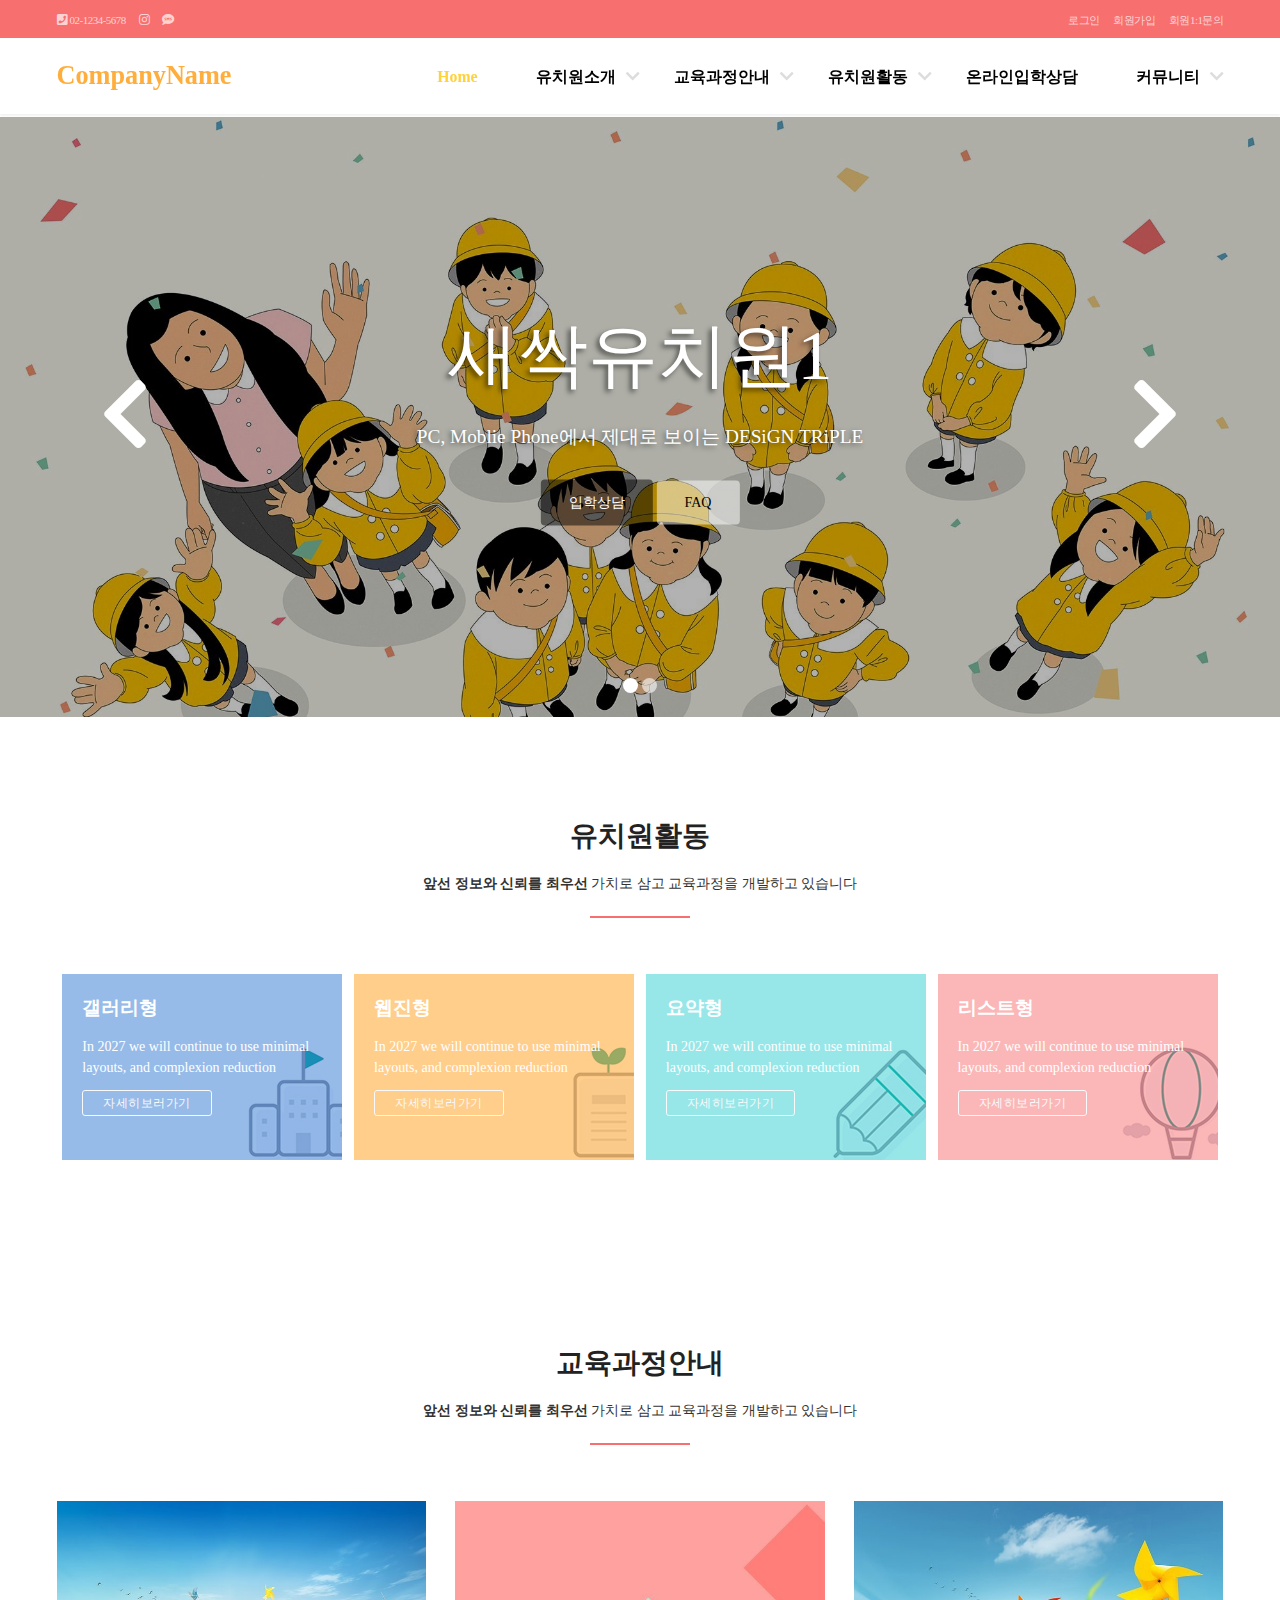
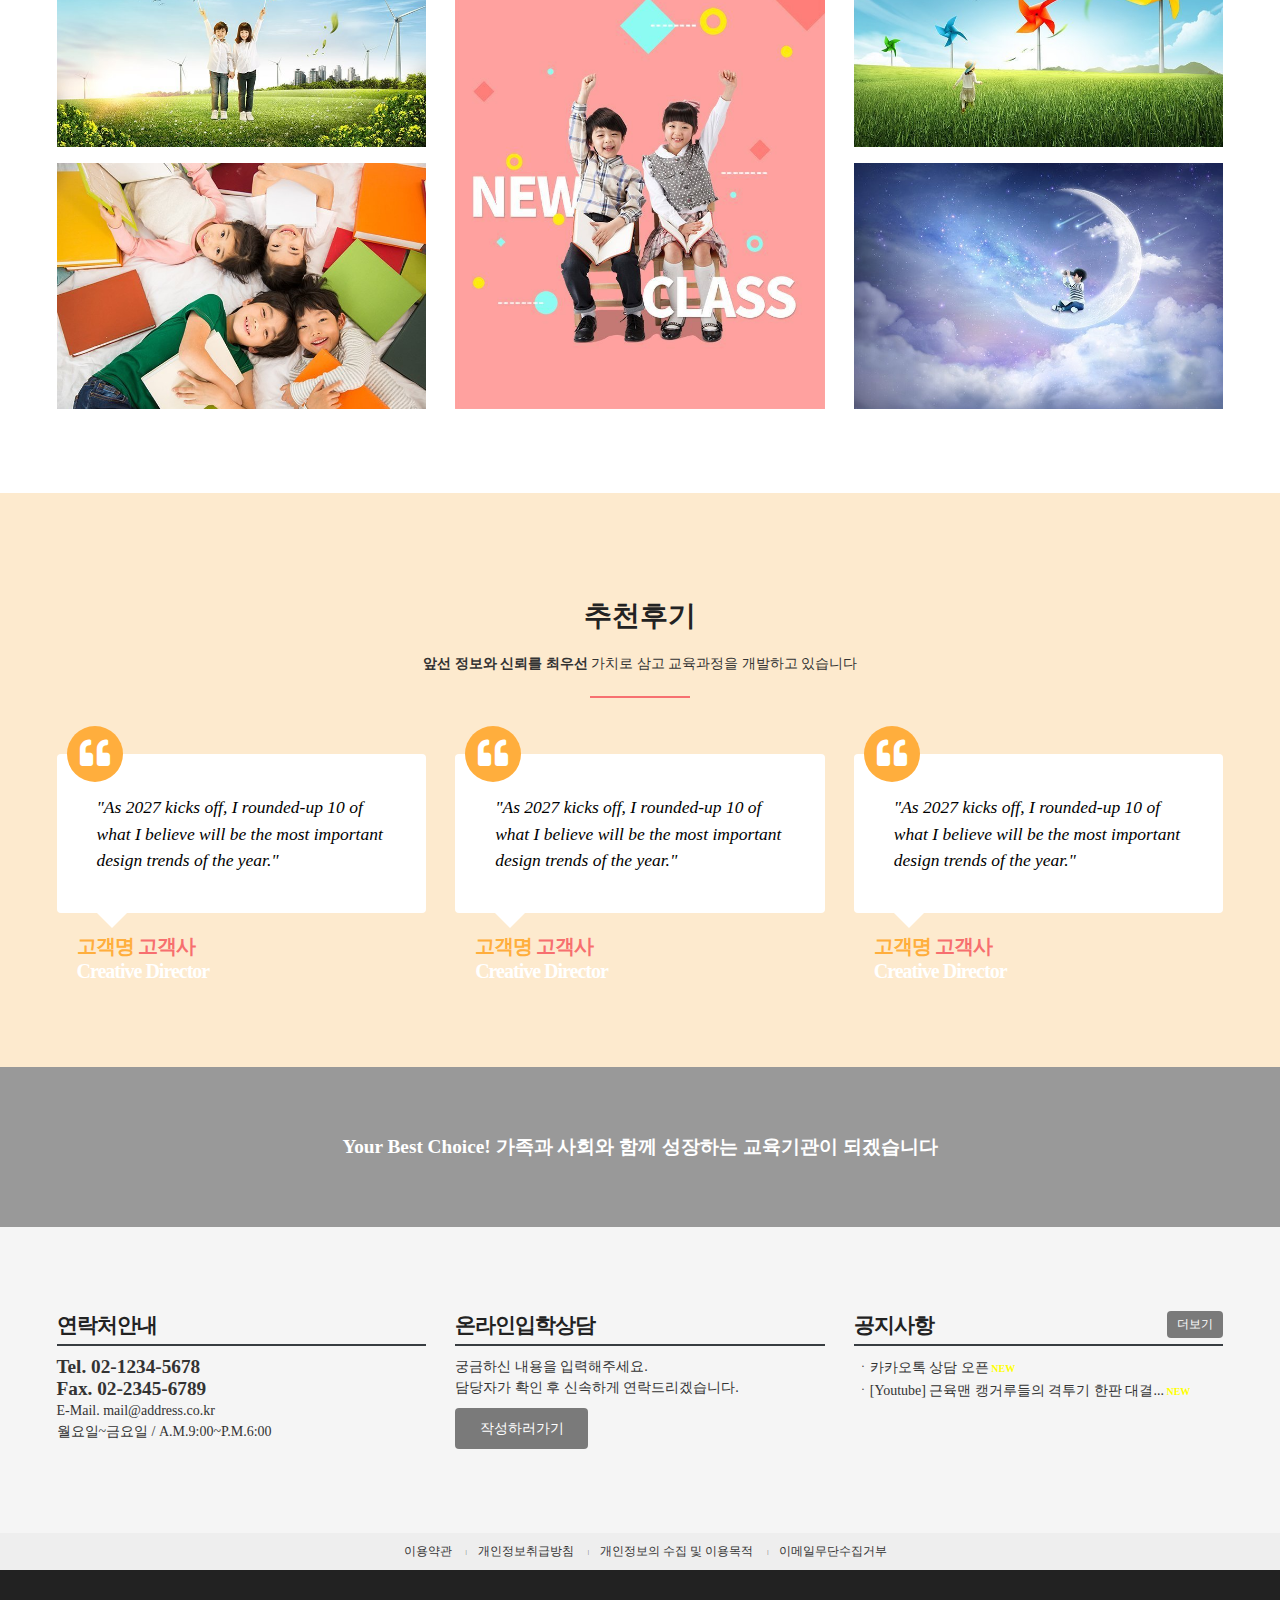
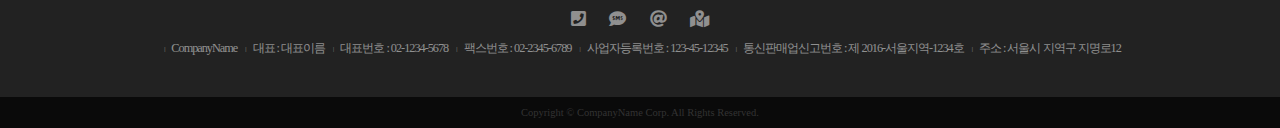
==== index.html @ 5c24beb4 "Initial commit" ====
<!DOCTYPE html>
<html lang="ko">
<head>
    <meta charset="UTF-8">
    <meta name="viewport" content="width=device-width, initial-scale=1.0">
    <title>새싹유치원</title>
    <link rel="stylesheet" href="css/index.css">
    <link rel="stylesheet" href="https://use.fontawesome.com/releases/v5.7.0/css/all.css">
</head>
<body>
    
    <div id="header">
        <div class="topmenu">
            <div class="row">
                <div class="sns">
                    <a href="#"><i class="fas fa-phone-square"></i> <span>02-1234-5678</span></a>
                    <a href="#"><i class="fab fa-instagram"></i>
                        <span class="blind">인스타그램</span>
                    </a>
                    <a href="#"><i class="fas fa-sms"></i>
                        <span class="blind">문자전송</span>
                    </a>
                </div>
                <div class="login">
                    <a href="#">로그인</a>
                    <a href="#">회원가입</a>
                    <a href="#">회원1:1문의</a>
                </div>
            </div>
        </div>
        <div class="logoNav row">
            <h1>
                <a href="#">CompanyName</a>
            </h1>
            <div class="nav">
                <ul class="depth1 cf">
                    <li><a href="#">Home</a></li>
                    <li><a href="#">유치원소개</a>
                        <ul class="depth2">
                            <li><a href="#">원장인사말1</a></li>
                            <li><a href="#">원장인사말2</a></li>
                            <li><a href="#">연혁</a></li>
                            <li><a href="#">비전</a></li>
                            <li><a href="#">경영이념</a></li>
                            <li><a href="#">위치안내1</a></li>
                            <li><a href="#">위치안내2</a></li>
                        </ul>
                    </li>
                    <li><a href="#">교육과정안내</a>
                        <ul class="depth2">
                            <li><a href="#">주요과정1</a></li>
                            <li><a href="#">주요과정2</a></li>
                            <li><a href="#">주요과정3</a></li>
                            <li><a href="#">주요과정4</a></li>
                            <li><a href="#">주요거래처</a></li>
                        </ul>
                    </li>
                    <li><a href="#">유치원활동</a>
                        <ul class="depth2">
                            <li><a href="#">갤러리형</a></li>
                            <li><a href="#">웹진형</a></li>
                            <li><a href="#">요약형</a></li>
                            <li><a href="#">리스트형</a></li>
                        </ul>
                    </li>
                    <li><a href="#">온라인입학상담</a></li>
                    <li><a href="#">커뮤니티</a>
                        <ul class="depth2">
                            <li><a href="#">공지사항</a></li>
                            <li><a href="#">자료실</a></li>
                            <li><a href="#">FAQ</a></li>
                            <li><a href="#">자유게시판</a></li>
                        </ul>
                    </li>
                </ul>
            </div>
        </div>
    </div>

    <div id="section">

        <div class="slideOuter">
            <div class="slideInner">
                <div>
                    <div class="text">
                        <p>새싹유치원1</p>
                        <p>PC, Moblie Phone에서 제대로 보이는 DESiGN TRiPLE</p>
                        <p>
                            <a href="#">입학상담</a>
                            <a href="#">FAQ</a>
                        </p>
                    </div>
                </div>
                <div>
                    <div class="text">
                        <p>새싹유치원2</p>
                        <p>PC, Moblie Phone에서 제대로 보이는 DESiGN TRiPLE</p>
                        <p>
                            <a href="#">입학상담</a>
                            <a href="#">FAQ</a>
                        </p>
                    </div>
                </div>
            </div>
            <div class="arr prev"><i class="fas fa-chevron-left"></i></div>
            <div class="arr next"><i class="fas fa-chevron-right"></i></div>
            <div class="dotBox">
                <a href="#" class="active"><span class="blind">1</span></a>
                <a href="#"><span class="blind">2</span></a>
            </div>
        </div>
        <div class="act row">
            <div class="title">
                <h2>유치원활동</h2>
                <p><strong>앞선 정보와 신뢰를 최우선</strong> 가치로 삼고 교육과정을 개발하고 있습니다</p>
            </div>
            <ul class="cf">
                <li>
                    <div>
                        <h3>갤러리형</h3>
                        <p>In 2027 we will continue to use minimal layouts, and complexion reduction</p>
                        <a href="#">자세히보러가기</a>
                    </div>
                </li>
                <li>
                    <div>
                        <h3>웹진형</h3>
                        <p>In 2027 we will continue to use minimal layouts, and complexion reduction</p>
                        <a href="#">자세히보러가기</a>
                    </div>
                </li>
                <li>
                    <div>
                        <h3>요약형</h3>
                        <p>In 2027 we will continue to use minimal layouts, and complexion reduction</p>
                        <a href="#">자세히보러가기</a>
                    </div>
                </li>
                <li>
                    <div>
                        <h3>리스트형</h3>
                        <p>In 2027 we will continue to use minimal layouts, and complexion reduction</p>
                        <a href="#">자세히보러가기</a>
                    </div>
                </li>
            </ul>
        </div>
        <div class="curriInfo row">
            <div class="title">
                <h2>교육과정안내</h2>
                <p><strong>앞선 정보와 신뢰를 최우선</strong> 가치로 삼고 교육과정을 개발하고 있습니다</p>
            </div>
            <div class="curriBox cf">
                <div class="column">
                    <div>
                        <img src="images/main-product1.min.jpg" alt="">
                        <div class="overlay">
                            <div class="copy">
                                <h3>The Everything Store</h3>
                                <p>Jeff Bezos and the Age of Amazon</p>
                            </div>
                        </div>    
                    </div>
                    <div>
                        <img src="images/main-product2.min.jpg" alt="">
                        <div class="overlay">
                            <div class="copy">
                                <h3>The Self-Taught Programmer</h3>
                                <p>The Definitive Guide to Programming Professionally</p>
                              </div>
                        </div>
                    </div>
                </div>
                <div class="column">
                    <div>
                        <img src="images/main-product3.min.jpg" alt="">
                        <div class="overlay">
                            <div class="copy">
                                <h3>Expert Secrets</h3>
                                <p>The Underground Playbook for Finding Your Message, Building a Tribe, and Changing the World</p>
                            </div>
                        </div>
                    </div>
                </div>
                <div class="column">
                    <div>
                        <img src="images/main-product4.min.jpg" alt="">
                        <div class="overlay">
                            <div class="copy">
                                <h3>Python for Kids</h3>
                                <p>A Playful Introduction To Programming</p>
                            </div>
                        </div>
                    </div>
                    <div>
                        <img src="images/main-product5.min.jpg" alt="">
                        <div class="overlay">
                            <div class="copy">
                                <h3>Add a Device</h3>
                                <p>How to Add a Device to Your Amazon Account: Simple 1 Minute Steps with Screenshots (Register Kindle, Kindle Account, Add Device, Register Device)</p>
                            </div>
                        </div>
                    </div>
                </div>
            </div>    
        </div>
        <div class="review">
            <div class="row">
                <div class="title">
                    <h2>추천후기</h2>
                    <p><strong>앞선 정보와 신뢰를 최우선</strong> 가치로 삼고 교육과정을 개발하고 있습니다</p>
                </div>
                <ul class="cf">
                    <li>
                        <div>
                            <div class="quote"><i class="fas fa-quote-left"></i></div>
                            <blockquote class="blockQuote">
                                &quot;As 2027 kicks off, I rounded-up 10 of what I believe will be the most important design trends of the year.&quot;
                            </blockquote>
                            <div class="client">
                                <p>고객명 <a href="#">고객사</a></p>
                                <p>Creative Director</p>
                            </div>
                        </div>
                    </li>
                    <li>
                        <div>
                            <div class="quote"><i class="fas fa-quote-left"></i></div>
                            <blockquote class="blockQuote">
                                &quot;As 2027 kicks off, I rounded-up 10 of what I believe will be the most important design trends of the year.&quot;
                            </blockquote>
                            <div class="client">
                                <p>고객명 <a href="#">고객사</a></p>
                                <p>Creative Director</p>
                            </div>
                        </div>
                    </li>
                    <li>
                        <div>
                            <div class="quote"><i class="fas fa-quote-left"></i></div>
                            <blockquote class="blockQuote">
                                &quot;As 2027 kicks off, I rounded-up 10 of what I believe will be the most important design trends of the year.&quot;
                            </blockquote>
                            <div class="client">
                                <p>고객명 <a href="#">고객사</a></p>
                                <p>Creative Director</p>
                            </div>
                        </div>
                    </li>
                </ul>
            </div>
        </div>
        <div class="bestChoice">
            <div class="overlay">
                <div class="row">
                    Your Best Choice! 가족과 사회와 함께 성장하는 교육기관이 되겠습니다
                </div>
            </div>
        </div>
        <div class="csNnotice">
            <div class="row cf">
                <div>
                    <h2>연락처안내</h2>
                    <div class="cscenter">
                        <p>Tel. <a href="tel:02-1234-5678">02-1234-5678</a></p>
                        <p>Fax. 02-2345-6789</p>
                        <p>E-Mail. <a href="mailto:mail@address.co.kr">mail@address.co.kr</a></p>
                        <p>월요일~금요일 / A.M.9:00~P.M.6:00</p>
                    </div>
                </div>
                <div>
                    <h2>온라인입학상담</h2>
                    <div class="consult">
                        궁금하신 내용을 입력해주세요.<br>
                        담당자가 확인 후 신속하게 연락드리겠습니다.
                        <a href="#">작성하러가기</a>
                    </div>
                </div>
                <div>
                    <h2>공지사항</h2>
                    <ul class="notice">
                        <li><a href="#">카카오톡 상담 오픈</a></li>
                        <li><a href="#">[Youtube] 근육맨 캥거루들의 격투기 한판 대결...</a></li>
                    </ul>
                    <a href="#" class="more">더보기</a>
                </div>
            </div>
        </div>
        
    </div>

    <div id="footer">
        <div class="footerMenu">
            <div class="row">
                <a href="#">이용약관</a>
                <a href="#">개인정보취급방침</a>
                <a href="#">개인정보의 수집 및 이용목적</a>
                <a href="#">이메일무단수집거부</a>
            </div>
        </div>  
        <div class="comInfo">
            <div class="row">
                <div class="sns">
                    <a href="tel:02-123-1234">
                        <i class="fas fa-phone-square"></i>
                        <span class="blind">콜센터</span>
                    </a>
                    <a href="#">
                        <i class="fas fa-sms"></i>
                        <span class="blind">문자전송</span>
                    </a>
                    <a href="#">
                        <i class="fas fa-at"></i>
                        <span class="blind">이메일</span>
                    </a>
                    <a href="https://goo.gl/maps/Z6xAxNSN1SmDutcM6" target="_blank">
                        <i class="fas fa-map-marked-alt"></i>
                        <span class="blind">찾아오시는길</span>
                    </a>
                </div>
                <div class="info">
                    <span>CompanyName</span>
                    <span>대표 : 대표이름</span>
                    <span>대표번호 : 02-1234-5678</span>
                    <span>팩스번호 : 02-2345-6789</span>
                    <span>사업자등록번호 : 123-45-12345</span>
                    <span>통신판매업신고번호 : 제 2016-서울지역-1234호</span>
                    <span>주소 : 서울시 지역구 지명로12</span>
                </div>
            </div>
        </div>
        <div class="copyright">
            <div class="row">
                Copyright &copy; CompanyName Corp. All Rights Reserved.
            </div>
        </div>
    </div>


</body>
</html>
---- css/index.css ----
@charset "utf-8";
@import "reset.css";

.row { max-width:1167px; margin:0 auto; }

#header {position: fixed; width: 100%; top: 0; left: 0; z-index: 99999; background: #fff; box-shadow: 0 2px 2px rgba(0, 0, 0, 0.05);}
.topmenu .row { position:relative }    
.topmenu { background:#f76f6f;
    color:rgba(255,255,255,0.7);
    padding:10px 0; letter-spacing:-0.5px; }
.topmenu a { transition:all 0.5s;}     
.topmenu a:hover {color:rgb(255, 255, 255, 1) }    
.topmenu .sns a { padding-right:10px; font-size:12.2px;  }
.topmenu .sns a:first-child span { font-size:11px }
.topmenu .login { position:absolute; top:0; right:0 }
.topmenu .login a { padding-left:10px; font-size:11px }
.logoNav { position:relative; height:76px;}
.logoNav h1 { color:#ffae3d; 
    font-size:26.25px; line-height:76px;
    font-weight:bold;  }



.logoNav .nav { position:absolute; top:0; right:0;}
.logoNav .nav .depth1 > li { display: inline-block;
    font-size:15.75px; line-height:76px;
    padding-left:30px; font-weight:bold;
    transition:all 0.5s; position: relative;}
.logoNav .nav .depth1 > li:hover { 
    color:#ffd23c; }
.logoNav .nav .depth1 > li:first-child { color:#ffd23c }
.logoNav .nav .depth1 > li > a:after { 
    content:'\f078';
    font-family:'Font Awesome 5 Free';
    font-weight:900;
    color:#ddd; padding-left:10px; }
.logoNav .nav .depth1 > li:first-child > a:after,
.logoNav .nav .depth1 > li:nth-child(5) > a:after { visibility: hidden;}
.logoNav .depth2 {position: absolute; top: 90%; left: 0; width: 100%; background: #fff; border-radius: 5px; padding: 0 15px; box-shadow: 0 0 15px rgba(0,0,0,0.1); display: none;}
.logoNav .depth2:after {content: ''; 
position: absolute; bottom: 100%; left: 20px; 
border-bottom: 10px solid #fff; 
border-left: 10px solid transparent; 
border-right: 10px solid transparent;}

.logoNav .depth2 > li {line-height: 38px; font-size: 16px; color: #ffae3d;}
.logoNav .depth1 > li:hover .depth2 {display: block;}


.slideOuter { height:600px; 
    overflow:hidden; position:relative; }
.slideOuter .arr {
    position:absolute; top:50%;
    transform:translateY(-50%);
    font-size:80px;
    color:#fff }  
.slideOuter .prev {left:100px}
.slideOuter .next {right:100px}
.slideOuter .dotBox { 
    position:absolute; bottom:20px;
    left:50%; 
    transform:translateX(-50%) }
.slideOuter .dotBox a {
    display:inline-block;
    width:15px; height:15px; 
    background:#fff; 
    opacity:0.6;
    border-radius:50% }    
.slideOuter .dotBox a.active {
    opacity:1; }   

.slideInner > div { 
    height:600px;
    background-size:cover; 
    background-position:center; 
    background-repeat:no-repeat; 
    position:relative
}
.slideInner > div:before {
    content:'';
    position:absolute;
    top:0; left:0; bottom:0; right:0;
    background:rgba(0,0,0,0.3);
}
.slideInner > div:first-child { 
    background-image:url(../images/main-cover1.min.jpg)}
.slideInner > div:last-child { 
    background-image:url(../images/main-cover2.min.jpg)}
.slideInner > div > .text { 
    position:absolute; top:50%; left:50%;
    transform:translate(-50%, -50%);
    text-align:center; color:#fff;
    /* z-index:9999; */
}
.slideInner .text > p:first-child {
    font-size:70px; 
    text-shadow: -3px 3px 5px rgba(0, 0, 0, 0.5);
}    
.slideInner .text > p:nth-child(2) {
    font-size:19.25px; 
    text-shadow: -2px 2px 5px rgba(0, 0, 0, 0.5);
    margin:20px 0px 30px } 
.slideInner .text > p:nth-child(3) > a { display:inline-block; 
    padding:14px 28px; font-size:14px;
    border-radius:4px; }
.slideInner .text > p:nth-child(3) > a:nth-child(1) { color:#fff; 
    background:rgba(0,0,0,0.5)}
.slideInner .text > p:nth-child(3) > a:nth-child(2) { color:#000; 
    background:rgba(255,255,255,0.5)}    
.slideInner .text > p:nth-child(3) > a:nth-child(1):hover { 
    background:#ffd23c}
.slideInner .text > p:nth-child(3) > a:nth-child(2):hover { color:#fff }
       
#section {padding-top: 117px;}
#section .title h2 { font-size:28px; color:#222;
margin:20px 0 20px; font-weight:bold;
text-align:center }
#section .title p {
    font-size:14px; color:#333;
    margin-bottom:56px;
    padding-bottom:25px; 
    text-align:center; 
    position:relative; }
#section .title p:after {
    content:''; width:100px; 
    height:2px; 
    background:#f77070;
    position:absolute; bottom:0;
    left:50%; margin-left:-50px;
}
#section .title p strong { 
    font-weight:bold }

.act { padding:80px 0 }
.act ul li { float:left; width:24%;
    background-size:auto;
    background-repeat:no-repeat;
    height:186px; margin:0 0.5%; 
    position:relative }
.act ul li:nth-child(1) {
    background-image:url(../images/main-business1.min.jpg); }
.act ul li:nth-child(1):before {
    content:''; position:absolute;
    top:0; left:0; right:0; bottom:0;
    background-color: rgba(48, 120, 210, 0.5);
}
.act ul li:nth-child(2) {
    background-image:url(../images/main-business2.min.jpg)
}
.act ul li:nth-child(2):before {
    content:''; position:absolute;
    top:0; left:0; right:0; bottom:0;
    background-color: rgba(255, 174, 61, 0.6);
}
.act ul li:nth-child(3) {
    background-image:url(../images/main-business3.min.jpg)
}
.act ul li:nth-child(3):before {
    content:''; position:absolute;
    top:0; left:0; right:0; bottom:0;
    background-color: rgba(48, 205, 210, 0.5);
}
.act ul li:nth-child(4) {
    background-image:url(../images/main-business4.min.jpg)
}
.act ul li:nth-child(4):before {
    content:''; position:absolute;
    top:0; left:0; right:0; bottom:0;
    background-color: rgba(247, 111, 111, 0.5);
}
.act ul li div { 
    position:absolute; top:10px; left:20px;
    right:20px; bottom:10px; color:#fff; }
.act ul li div h3 { margin:10px 0; 
    font-size:19.25px; font-weight:bold }    
.act ul li div p { font-size:14px; margin:15px 0;
    line-height:1.5 }
.act ul li div a { padding: 5px 20px;
    font-size: 12px; line-height: 1.5;
    border-radius: 3px;  color: #f8f9fa;
    border:1px solid #f8f9fa; 
    letter-spacing:0.5px;
    transition:all 0.5s;
 }
.act ul li div a:hover { 
    color:#212529; background-color:#f8f9fa }


.curriInfo { padding:84px 0 }
.curriBox > .column { float:left; width:31.66% }
.curriBox > .column:nth-child(2) { margin:0 2.5%; }
.curriBox > .column:first-child > div:first-child,
.curriBox > .column:nth-child(3) > div:first-child { margin-bottom:15.5px } 
.curriBox > .column > div { position:relative;  }
.curriBox .overlay { position:absolute; overflow:hidden;
    top:0; left:0; right:0; bottom:0; 
    background:-webkit-linear-gradient(left,  #ffd23c, #ffae3d);
    background:-moz-linear-gradient(right, #ffd23c, #ffae3d);
    background:-o-linear-gradient(right, #ffd23c, #ffae3d);
    background:linear-gradient(to right, #ffd23c, #ffae3d);
    opacity:0; transition:all 0.5s }
.curriBox .column > div:hover .overlay {
    opacity:0.8 }     
.curriBox  .copy { position:absolute; bottom:-20px;
    left:20px; right:20px; color:#fff;
    transition:all 0.5s }  
.curriBox  .column > div:hover .copy { 
    bottom:0px; }     
.curriBox .copy h3 { font-size:24.5px; 
    font-weight:bold }   
.curriBox .copy p { font-weight:bold; 
    font-size:14px; margin:15px 0;
    line-height:1.5  }       

    

.review { background:#fdeace; padding:84px 0 }
.review ul li { float:left; width:31.66%;}
.review ul li:nth-child(2) { margin:0 2.5%}
.review ul li > div { position:relative }
.review .quote { font-size:30px; color:#fff;
    width:56px; height:56px; background:#ffae3d;
    border-radius:50%; text-align:center; 
    line-height:56px; 
    position:absolute; 
    top:-28px; left:10px; z-index:99999 
}
.review .blockQuote { background:#fff;
    font-size:17.5px; padding:40px; 
    border-radius:4px; font-style:italic;
    line-height:1.5; position:relative;
    margin-bottom:20px; }    
.review .blockQuote:after {
    content:''; position:absolute;
    top:100%; left:40px; 
    border-top:15px solid #fff; 
    border-left:15px solid transparent; 
    border-right:15px solid transparent;
}  
.review .client { padding:0 20px; font-size:20px; 
    font-weight:bold; letter-spacing:-1px }
.review .client p:nth-child(1) { color:#ffae3d; }
.review .client a { color:#f76f6f}
.review .client p:nth-child(2) { color:#fff }


.bestChoice { background:url(../images/main-bottomBanner.min.jpg) no-repeat;
    background-size:cover;  
    height:160px; line-height:160px; 
    background-attachment: fixed;
    background-position:center; 
    font-size:19.25px; color:#fff;
    text-align:center; 
    font-weight:bold; position:relative }
.bestChoice .overlay { position:absolute; 
    top:0; left:0; right:0; bottom:0;
    background:rgba(0,0,0,0.4);  }  

.csNnotice { background:#f5f5f5; padding:84px 0;
    color:#333 }
.csNnotice > .row > div {
    float:left; width:31.66%;  }
.csNnotice > .row > div:nth-child(2) {
    margin:0 2.5% }
.csNnotice h2 { font-size:21px; color:#222;
    letter-spacing:-1px; font-weight:bold;
    border-bottom: 2px solid #383d41;
    padding-bottom: 5px; margin-bottom:10px; }    
.csNnotice .cscenter p:nth-child(1),
.csNnotice .cscenter p:nth-child(2) {
    font-size:19.25px; font-weight:bold; }
.csNnotice .cscenter p:nth-child(3),
.csNnotice .cscenter p:nth-child(4) {
    font-size:14px; line-height:1.5 }
.csNnotice .consult { font-size:14px; 
    line-height:1.5 } 
.csNnotice .consult a { display:block; 
    padding:10px 20px; color:#fff;
    background:rgba(0,0,0,0.5);
    width:133px; text-align:center; 
    margin-top:10px; border-radius:4px } 
.csNnotice .notice li { padding:2px }     
.csNnotice .notice a { font-size:14px; }
.csNnotice .notice a:before { content:'ㆍ' }    
.csNnotice .notice a:after { content:' NEW'; 
    font-size:10px; color:#ff0; 
    font-weight:bold }               
.csNnotice .notice+.more { 
    position:absolute; top:0; right:0;
    padding:5px 10px; color:#fff;
    background:rgba(0,0,0,0.5); 
    font-size:12px; border-radius:4px; }
.csNnotice .row > div:nth-child(3) {  
    position:relative; }


#footer { text-align:center; font-size:12.25px }    
.footerMenu { background:#eee;
    color:#333; padding:10px }
.footerMenu a { padding-left:11px; }  
.footerMenu a:before { content:'|'; 
    padding-right:11px;
    font-size:6px; position:relative; top:-1px;
}  
.footerMenu a:first-child:before { 
    display:none }

.comInfo { background:#222;
    color:rgba(255,255,255,0.5);
    padding:40px 0 }
.comInfo .sns a { font-size:17px; padding:0px 10px 10px;
    display:inline-block; }    
.comInfo .info span { letter-spacing:-1px; 
    padding-left:5px }  
.comInfo .info span:before { content:'|'; 
    padding-right:7px; font-size:6px; 
    position:relative; top:-1px; 
}  

.copyright { background:#0a0a0a;
    font-size:10.5px; padding:10px 0px; 
    color:#333; }
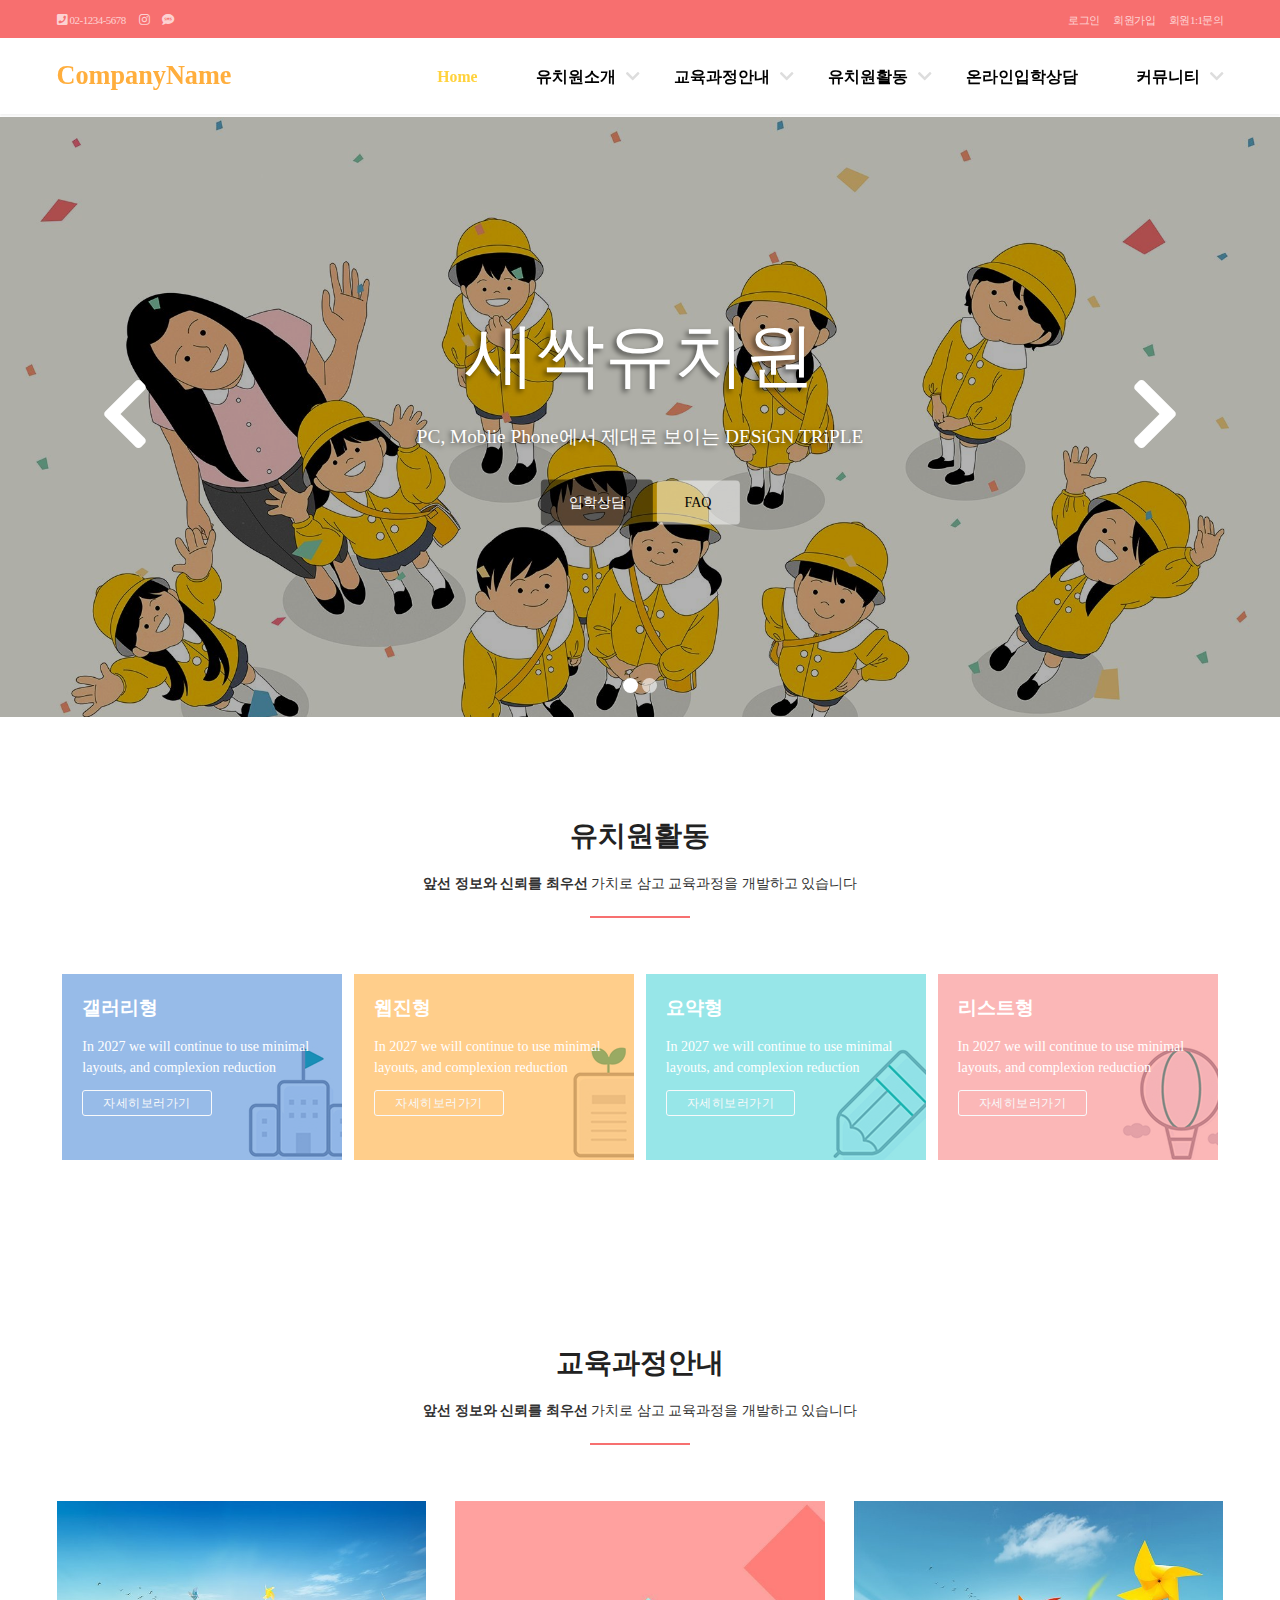
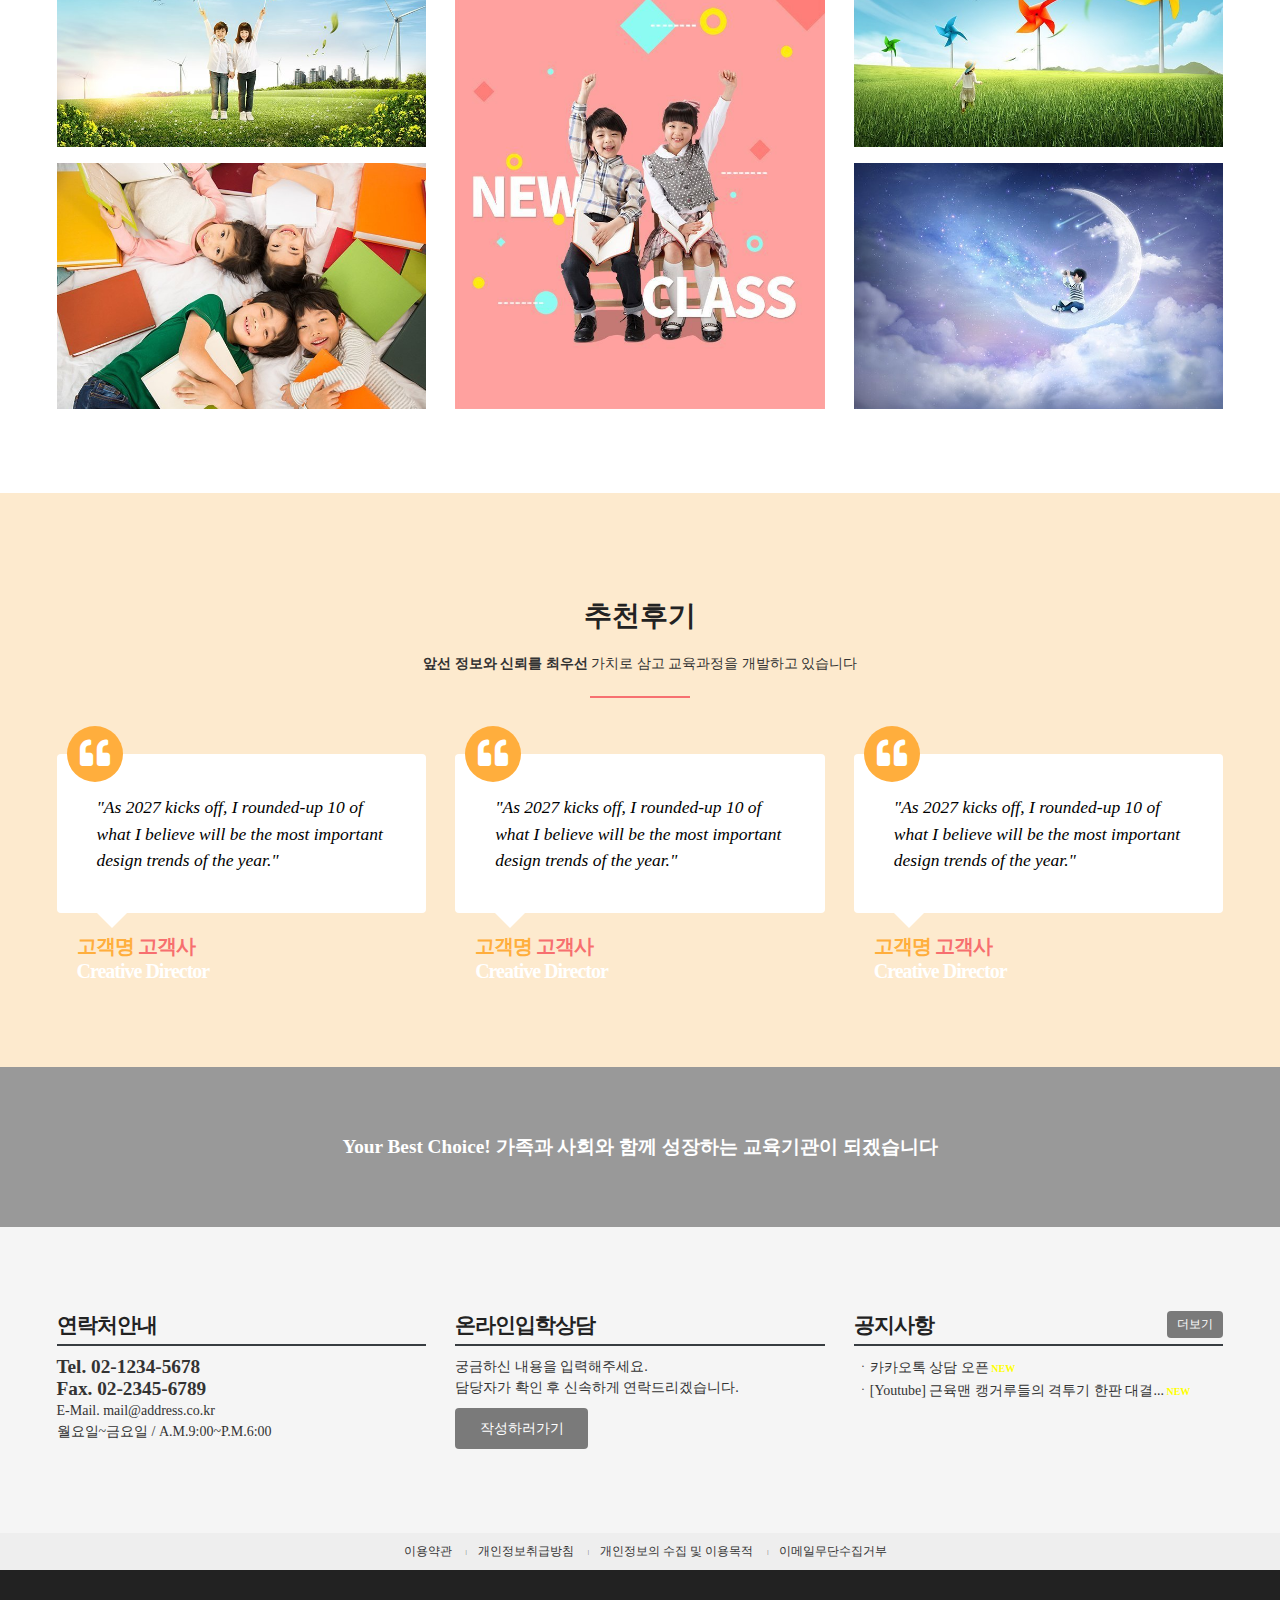
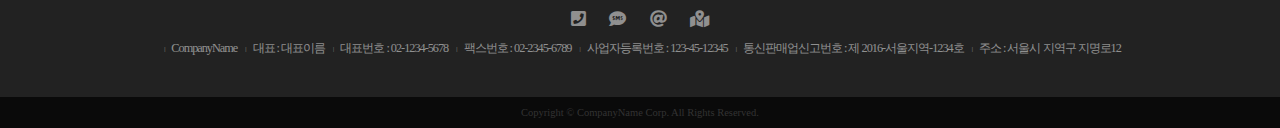
==== commit 5697d868: "text수정" ====
--- a/index.html
+++ b/index.html
@@ -83,7 +83,7 @@
             <div class="slideInner">
                 <div>
                     <div class="text">
-                        <p>새싹유치원1</p>
+                        <p>새싹유치원</p>
                         <p>PC, Moblie Phone에서 제대로 보이는 DESiGN TRiPLE</p>
                         <p>
                             <a href="#">입학상담</a>
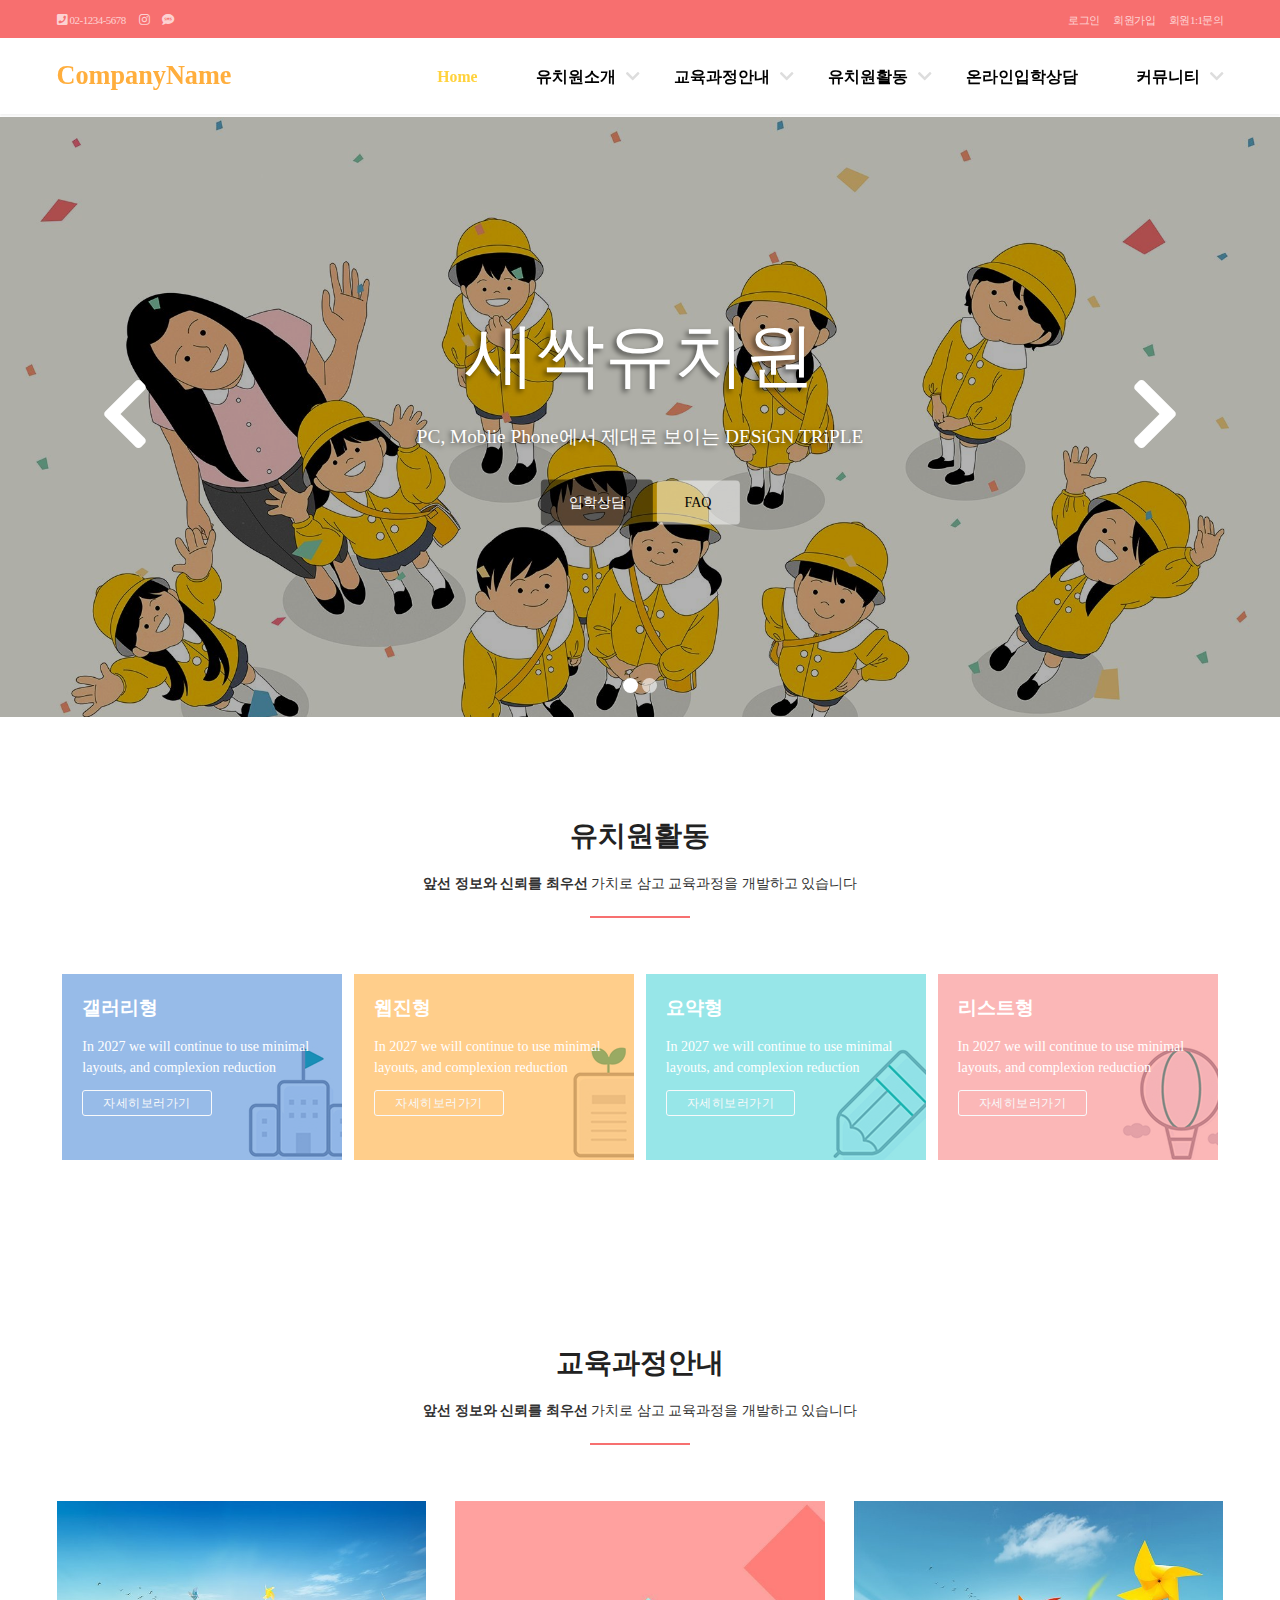
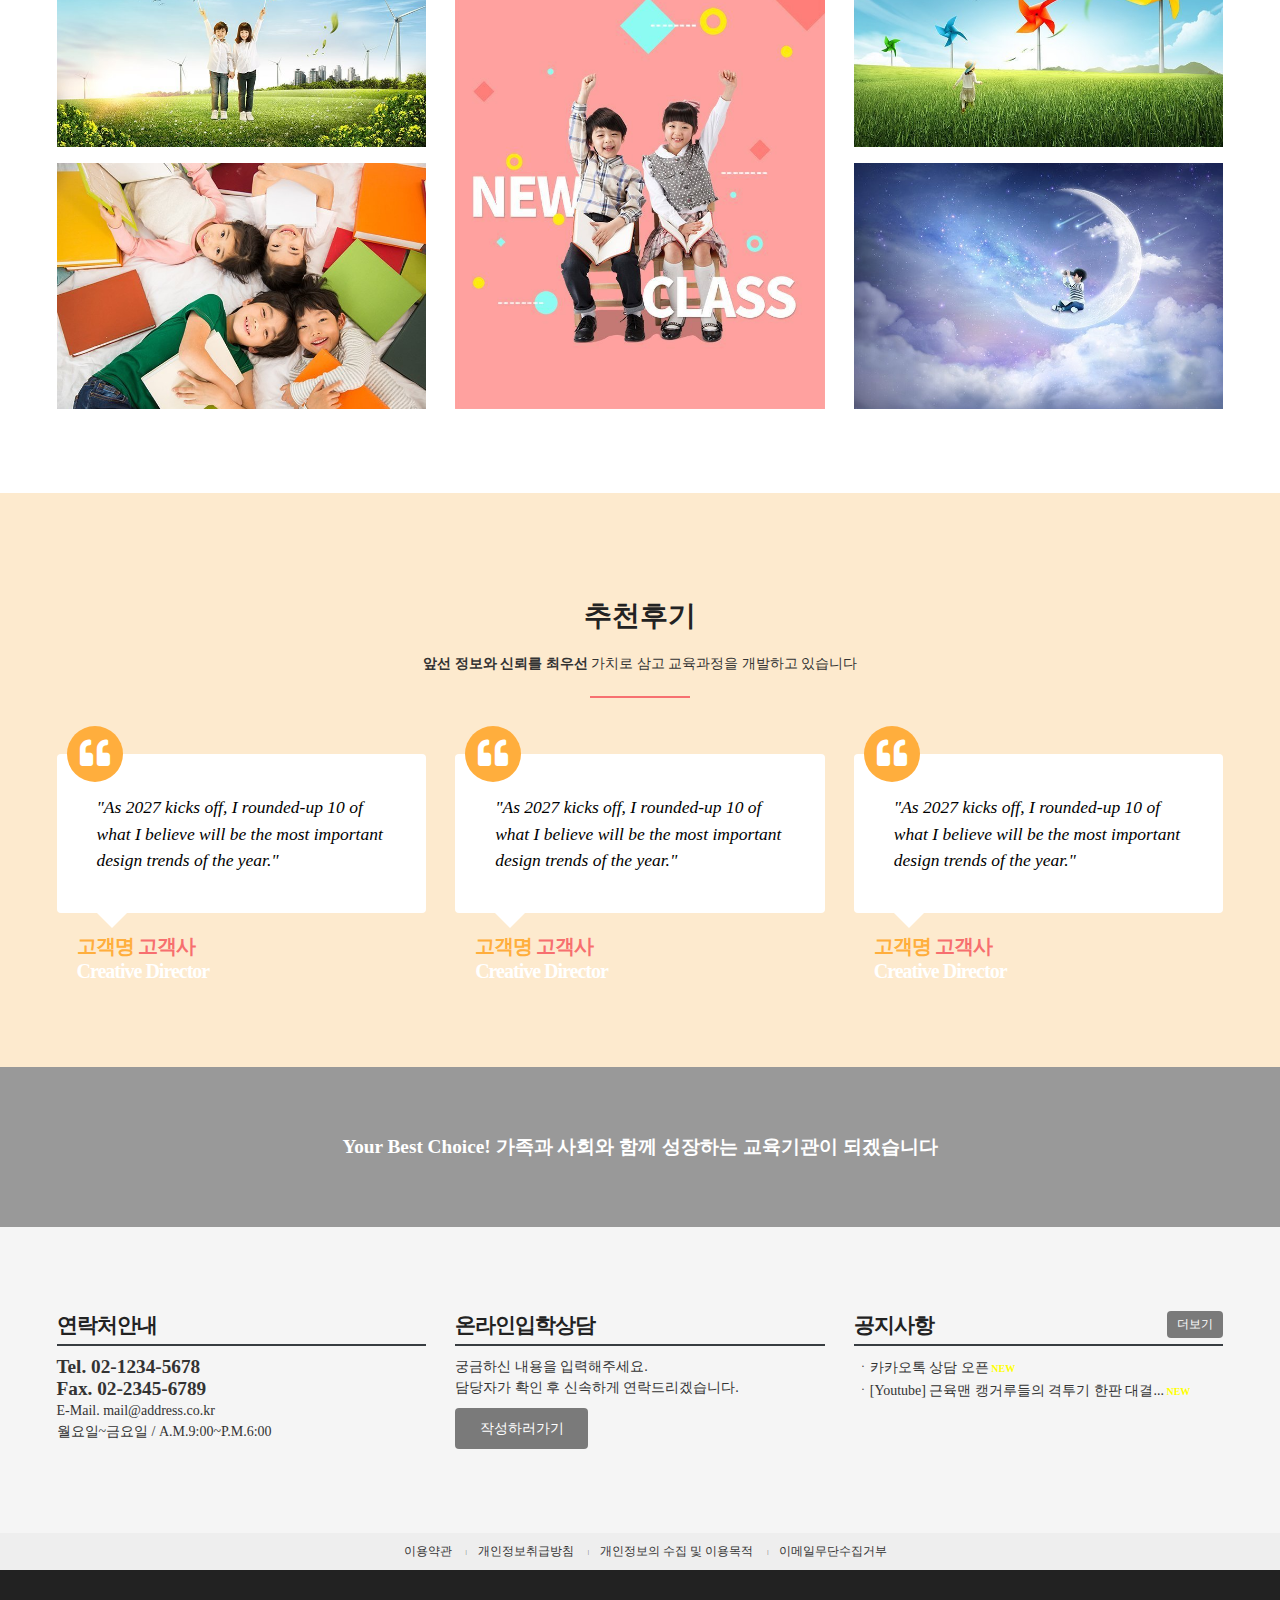
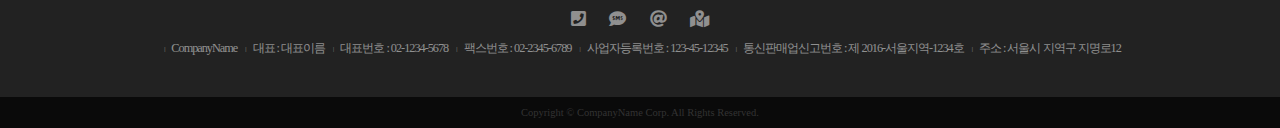
==== commit 6854a914: "본문바로가기 추가" ====
--- a/index.html
+++ b/index.html
@@ -6,10 +6,17 @@
     <title>새싹유치원</title>
     <link rel="stylesheet" href="css/index.css">
     <link rel="stylesheet" href="https://use.fontawesome.com/releases/v5.7.0/css/all.css">
+    <!--[if lt IE 9]>
+        <script src="https://oss.maxcdn.com/libs/html5shiv/3.7.0/html5shiv.js"></script>
+    <![endif]-->
 </head>
 <body>
     
-    <div id="header">
+    <div class="skip">
+        <a href="#section">본문 바로가기</a>
+    </div>
+
+    <header id="header">
         <div class="topmenu">
             <div class="row">
                 <div class="sns">
@@ -32,7 +39,7 @@
             <h1>
                 <a href="#">CompanyName</a>
             </h1>
-            <div class="nav">
+            <nav class="nav">
                 <ul class="depth1 cf">
                     <li><a href="#">Home</a></li>
                     <li><a href="#">유치원소개</a>
@@ -73,13 +80,12 @@
                         </ul>
                     </li>
                 </ul>
-            </div>
+            </nav>
         </div>
-    </div>
-
-    <div id="section">
-
-        <div class="slideOuter">
+    </header>
+
+    <section id="section">
+        <article class="slideOuter">
             <div class="slideInner">
                 <div>
                     <div class="text">
@@ -108,8 +114,8 @@
                 <a href="#" class="active"><span class="blind">1</span></a>
                 <a href="#"><span class="blind">2</span></a>
             </div>
-        </div>
-        <div class="act row">
+        </article>
+        <article class="act row">
             <div class="title">
                 <h2>유치원활동</h2>
                 <p><strong>앞선 정보와 신뢰를 최우선</strong> 가치로 삼고 교육과정을 개발하고 있습니다</p>
@@ -144,8 +150,8 @@
                     </div>
                 </li>
             </ul>
-        </div>
-        <div class="curriInfo row">
+        </article>
+        <article class="curriInfo row">
             <div class="title">
                 <h2>교육과정안내</h2>
                 <p><strong>앞선 정보와 신뢰를 최우선</strong> 가치로 삼고 교육과정을 개발하고 있습니다</p>
@@ -203,8 +209,8 @@
                     </div>
                 </div>
             </div>    
-        </div>
-        <div class="review">
+        </article>
+        <article class="review">
             <div class="row">
                 <div class="title">
                     <h2>추천후기</h2>
@@ -249,15 +255,15 @@
                     </li>
                 </ul>
             </div>
-        </div>
-        <div class="bestChoice">
+        </article>
+        <article class="bestChoice">
             <div class="overlay">
                 <div class="row">
                     Your Best Choice! 가족과 사회와 함께 성장하는 교육기관이 되겠습니다
                 </div>
             </div>
-        </div>
-        <div class="csNnotice">
+        </article>
+        <article class="csNnotice">
             <div class="row cf">
                 <div>
                     <h2>연락처안내</h2>
@@ -285,11 +291,10 @@
                     <a href="#" class="more">더보기</a>
                 </div>
             </div>
-        </div>
-        
-    </div>
-
-    <div id="footer">
+        </article>       
+    </section>
+
+    <footer id="footer">
         <div class="footerMenu">
             <div class="row">
                 <a href="#">이용약관</a>
@@ -334,7 +339,7 @@
                 Copyright &copy; CompanyName Corp. All Rights Reserved.
             </div>
         </div>
-    </div>
+    </footer>
 
 
 </body>
--- a/css/index.css
+++ b/css/index.css
@@ -3,7 +3,7 @@
 
 .row { max-width:1167px; margin:0 auto; }
 
-#header {position: fixed; width: 100%; top: 0; left: 0; z-index: 99999; background: #fff; box-shadow: 0 2px 2px rgba(0, 0, 0, 0.05);}
+#header {position: fixed; width: 100%; top: 0; left: 0; z-index: 9998; background: #fff; box-shadow: 0 2px 2px rgba(0, 0, 0, 0.05);}
 .topmenu .row { position:relative }    
 .topmenu { background:#f76f6f;
     color:rgba(255,255,255,0.7);
@@ -18,9 +18,6 @@
 .logoNav h1 { color:#ffae3d; 
     font-size:26.25px; line-height:76px;
     font-weight:bold;  }
-
-
-
 .logoNav .nav { position:absolute; top:0; right:0;}
 .logoNav .nav .depth1 > li { display: inline-block;
     font-size:15.75px; line-height:76px;
@@ -223,7 +220,7 @@
     border-radius:50%; text-align:center; 
     line-height:56px; 
     position:absolute; 
-    top:-28px; left:10px; z-index:99999 
+    top:-28px; left:10px; z-index:9997
 }
 .review .blockQuote { background:#fff;
     font-size:17.5px; padding:40px; 
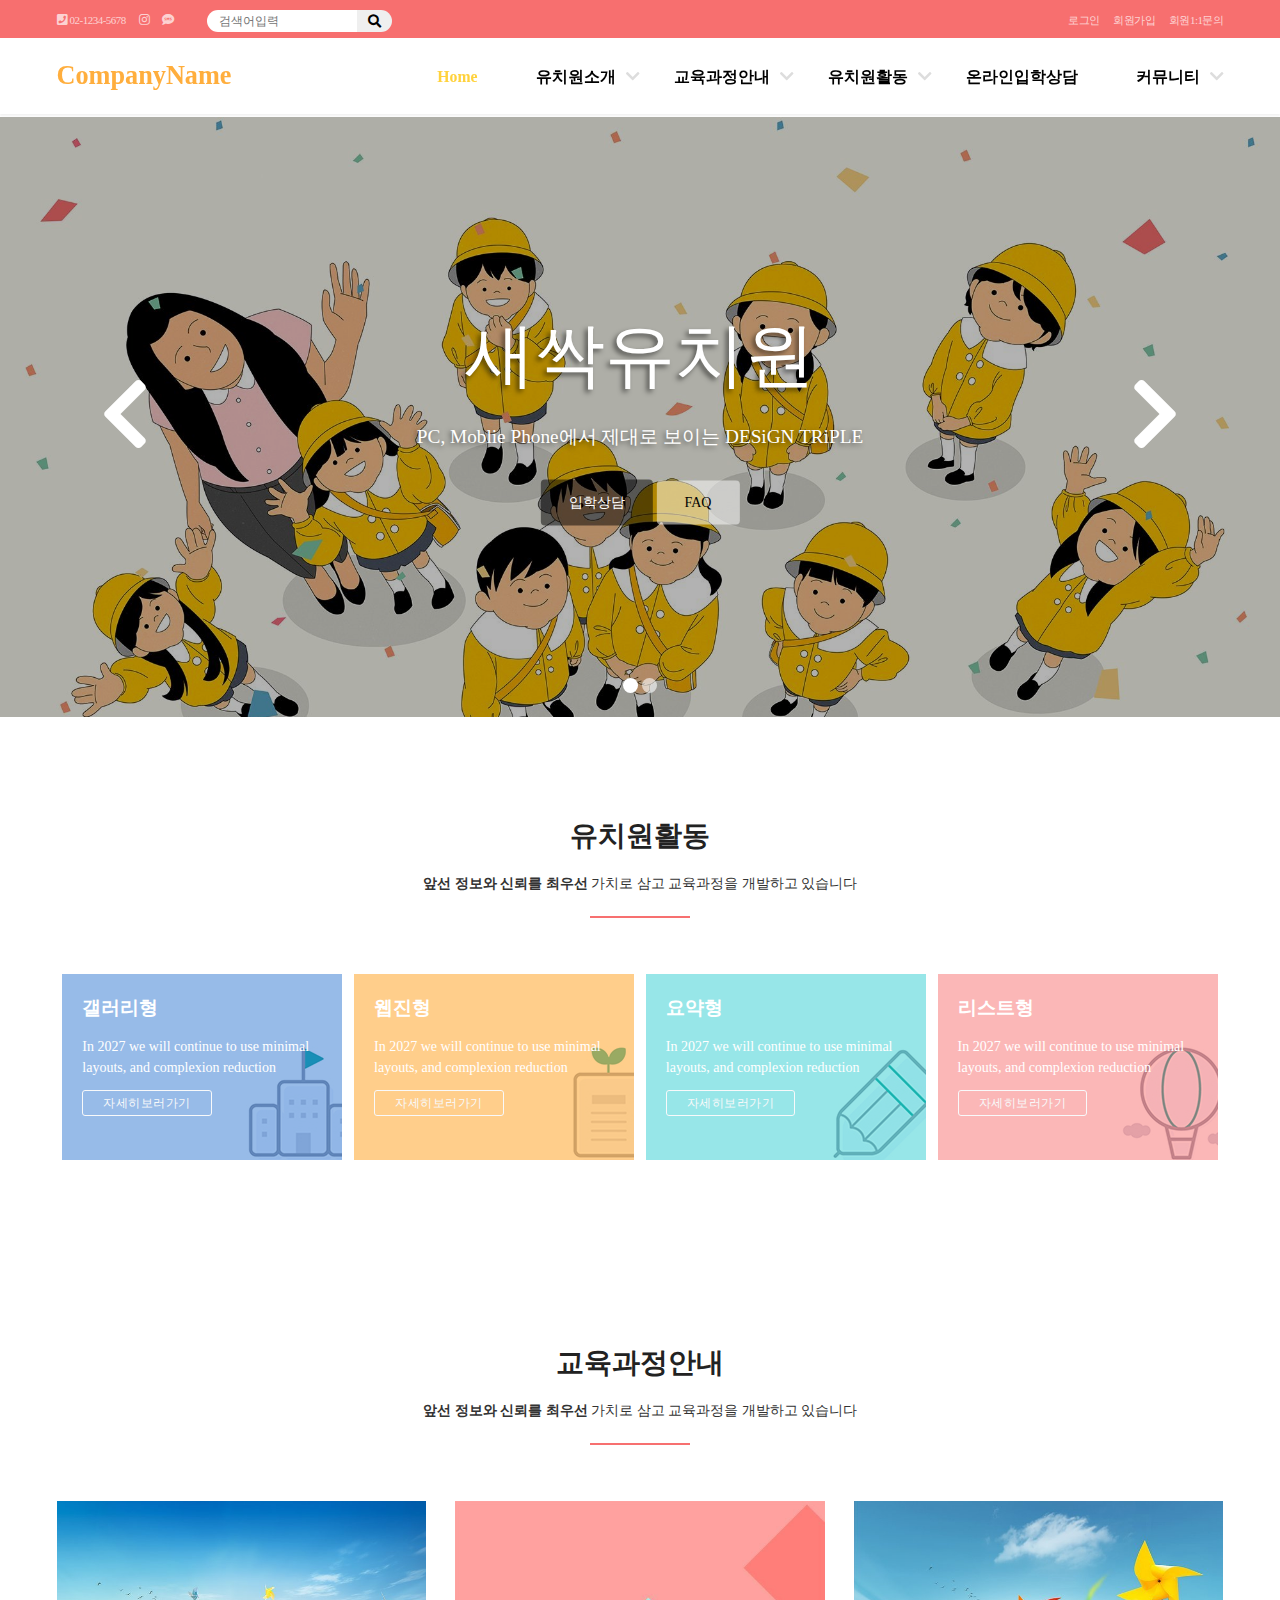
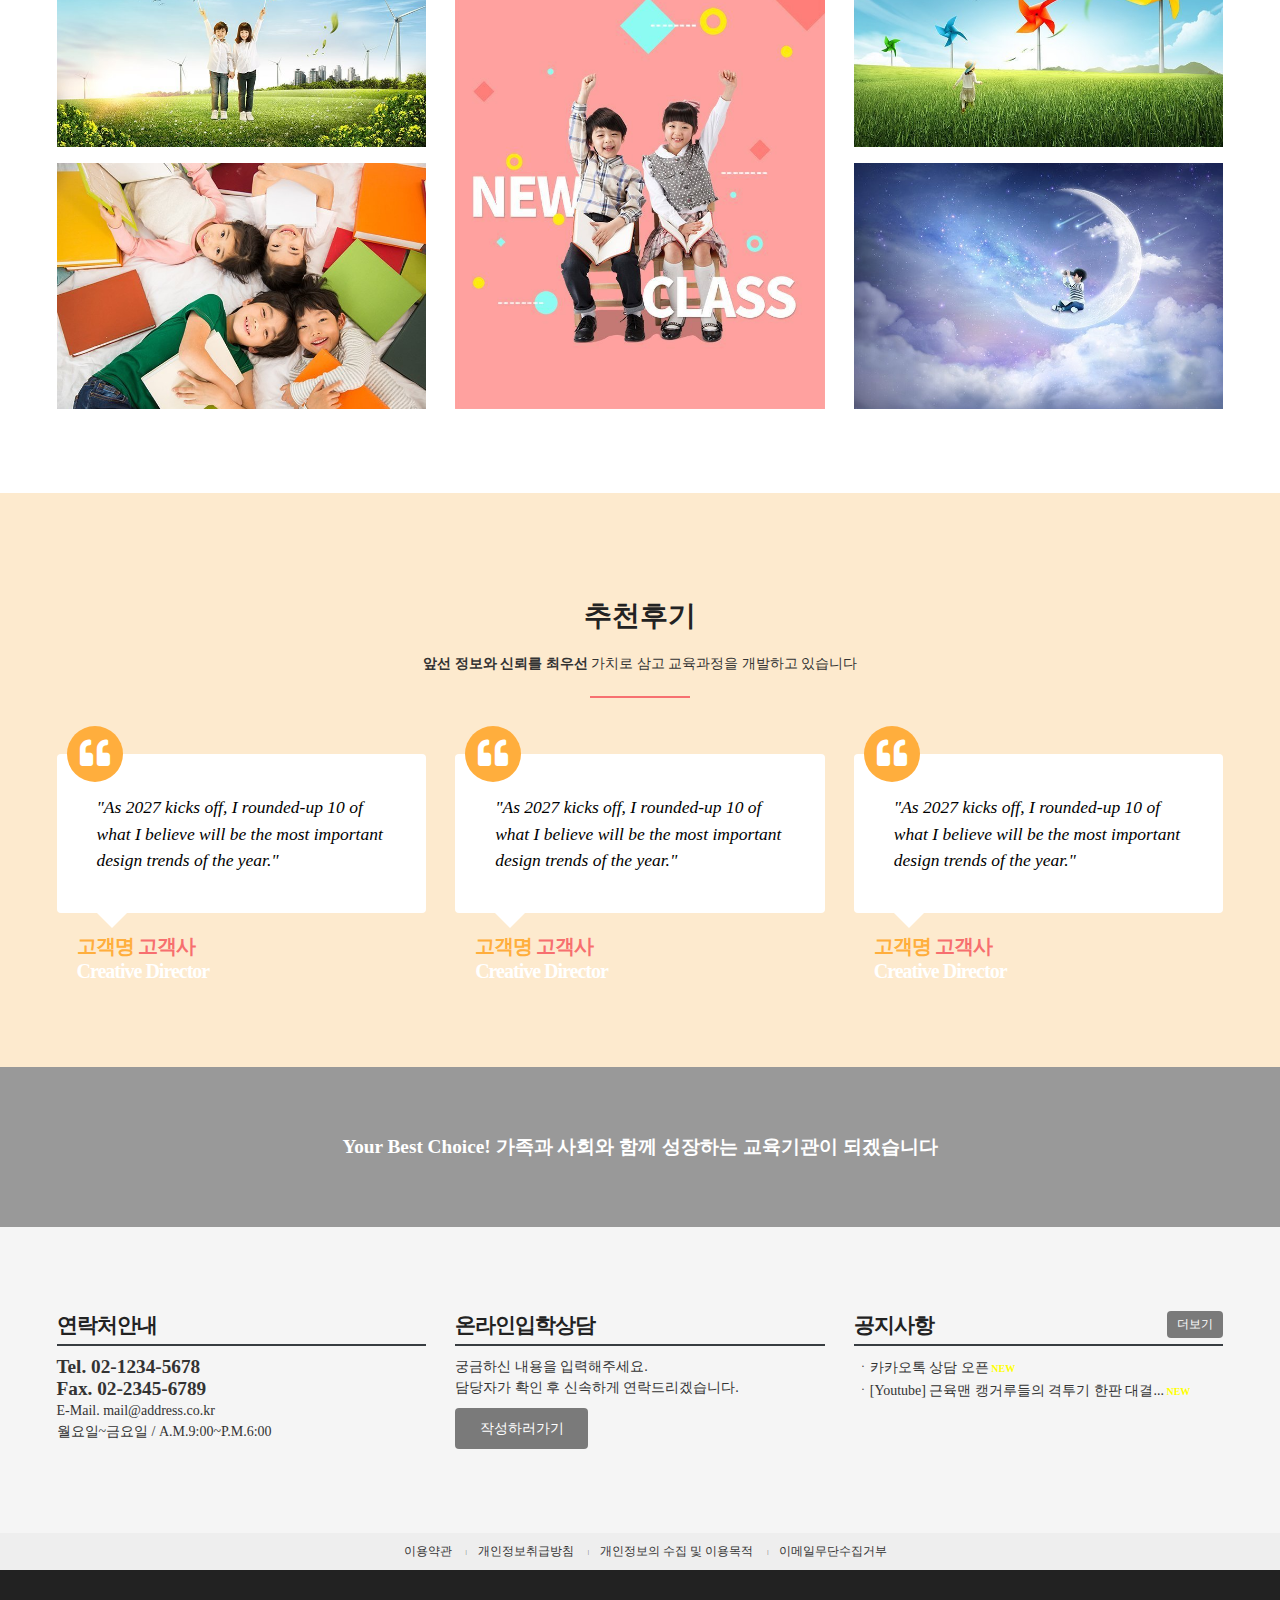
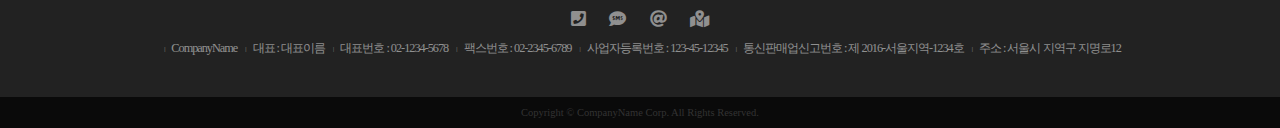
==== commit de93b83e: "검색 추가" ====
--- a/index.html
+++ b/index.html
@@ -28,16 +28,26 @@
                         <span class="blind">문자전송</span>
                     </a>
                 </div>
+                <div class="search_box">
+                    <form action="#" method="post">
+                        <fieldset>
+                            <legend>검색</legend>
+                            <input type="text" placeholder="검색어입력"><button type="submit">
+                                <i class="fas fa-search"></i>
+                            </button>
+                        </fieldset>
+                    </form>
+                </div>
                 <div class="login">
-                    <a href="#">로그인</a>
-                    <a href="#">회원가입</a>
+                    <a href="login.html">로그인</a>
+                    <a href="join.html">회원가입</a>
                     <a href="#">회원1:1문의</a>
                 </div>
             </div>
         </div>
         <div class="logoNav row">
             <h1>
-                <a href="#">CompanyName</a>
+                <a href="index.html">CompanyName</a>
             </h1>
             <nav class="nav">
                 <ul class="depth1 cf">
@@ -341,6 +351,5 @@
         </div>
     </footer>
 
-
 </body>
 </html>--- a/css/index.css
+++ b/css/index.css
@@ -1,48 +1,6 @@
 @charset "utf-8";
 @import "reset.css";
-
-.row { max-width:1167px; margin:0 auto; }
-
-#header {position: fixed; width: 100%; top: 0; left: 0; z-index: 9998; background: #fff; box-shadow: 0 2px 2px rgba(0, 0, 0, 0.05);}
-.topmenu .row { position:relative }    
-.topmenu { background:#f76f6f;
-    color:rgba(255,255,255,0.7);
-    padding:10px 0; letter-spacing:-0.5px; }
-.topmenu a { transition:all 0.5s;}     
-.topmenu a:hover {color:rgb(255, 255, 255, 1) }    
-.topmenu .sns a { padding-right:10px; font-size:12.2px;  }
-.topmenu .sns a:first-child span { font-size:11px }
-.topmenu .login { position:absolute; top:0; right:0 }
-.topmenu .login a { padding-left:10px; font-size:11px }
-.logoNav { position:relative; height:76px;}
-.logoNav h1 { color:#ffae3d; 
-    font-size:26.25px; line-height:76px;
-    font-weight:bold;  }
-.logoNav .nav { position:absolute; top:0; right:0;}
-.logoNav .nav .depth1 > li { display: inline-block;
-    font-size:15.75px; line-height:76px;
-    padding-left:30px; font-weight:bold;
-    transition:all 0.5s; position: relative;}
-.logoNav .nav .depth1 > li:hover { 
-    color:#ffd23c; }
-.logoNav .nav .depth1 > li:first-child { color:#ffd23c }
-.logoNav .nav .depth1 > li > a:after { 
-    content:'\f078';
-    font-family:'Font Awesome 5 Free';
-    font-weight:900;
-    color:#ddd; padding-left:10px; }
-.logoNav .nav .depth1 > li:first-child > a:after,
-.logoNav .nav .depth1 > li:nth-child(5) > a:after { visibility: hidden;}
-.logoNav .depth2 {position: absolute; top: 90%; left: 0; width: 100%; background: #fff; border-radius: 5px; padding: 0 15px; box-shadow: 0 0 15px rgba(0,0,0,0.1); display: none;}
-.logoNav .depth2:after {content: ''; 
-position: absolute; bottom: 100%; left: 20px; 
-border-bottom: 10px solid #fff; 
-border-left: 10px solid transparent; 
-border-right: 10px solid transparent;}
-
-.logoNav .depth2 > li {line-height: 38px; font-size: 16px; color: #ffae3d;}
-.logoNav .depth1 > li:hover .depth2 {display: block;}
-
+@import "common.css";
 
 .slideOuter { height:600px; 
     overflow:hidden; position:relative; }
@@ -208,8 +166,6 @@
 .curriBox .copy p { font-weight:bold; 
     font-size:14px; margin:15px 0;
     line-height:1.5  }       
-
-    
 
 .review { background:#fdeace; padding:84px 0 }
 .review ul li { float:left; width:31.66%;}
@@ -291,29 +247,4 @@
     position:relative; }
 
 
-#footer { text-align:center; font-size:12.25px }    
-.footerMenu { background:#eee;
-    color:#333; padding:10px }
-.footerMenu a { padding-left:11px; }  
-.footerMenu a:before { content:'|'; 
-    padding-right:11px;
-    font-size:6px; position:relative; top:-1px;
-}  
-.footerMenu a:first-child:before { 
-    display:none }
-
-.comInfo { background:#222;
-    color:rgba(255,255,255,0.5);
-    padding:40px 0 }
-.comInfo .sns a { font-size:17px; padding:0px 10px 10px;
-    display:inline-block; }    
-.comInfo .info span { letter-spacing:-1px; 
-    padding-left:5px }  
-.comInfo .info span:before { content:'|'; 
-    padding-right:7px; font-size:6px; 
-    position:relative; top:-1px; 
-}  
-
-.copyright { background:#0a0a0a;
-    font-size:10.5px; padding:10px 0px; 
-    color:#333; }
+
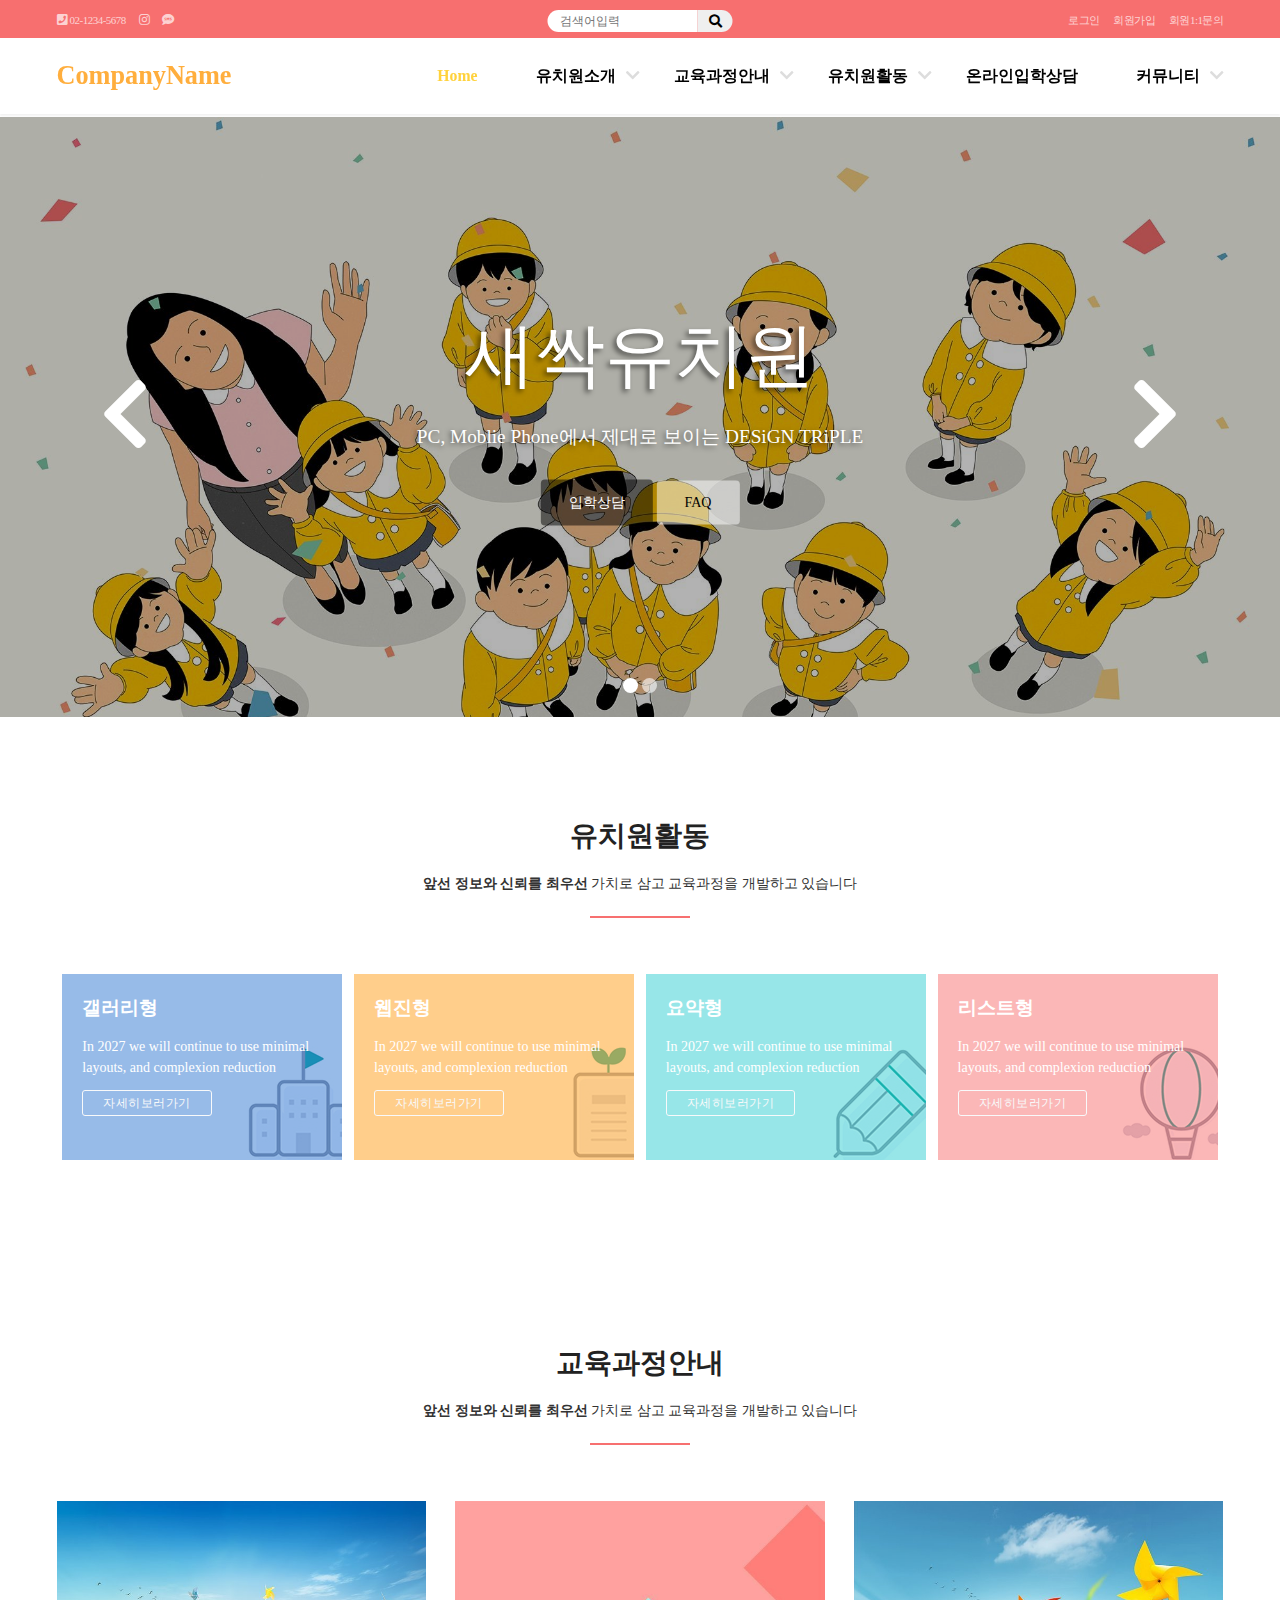
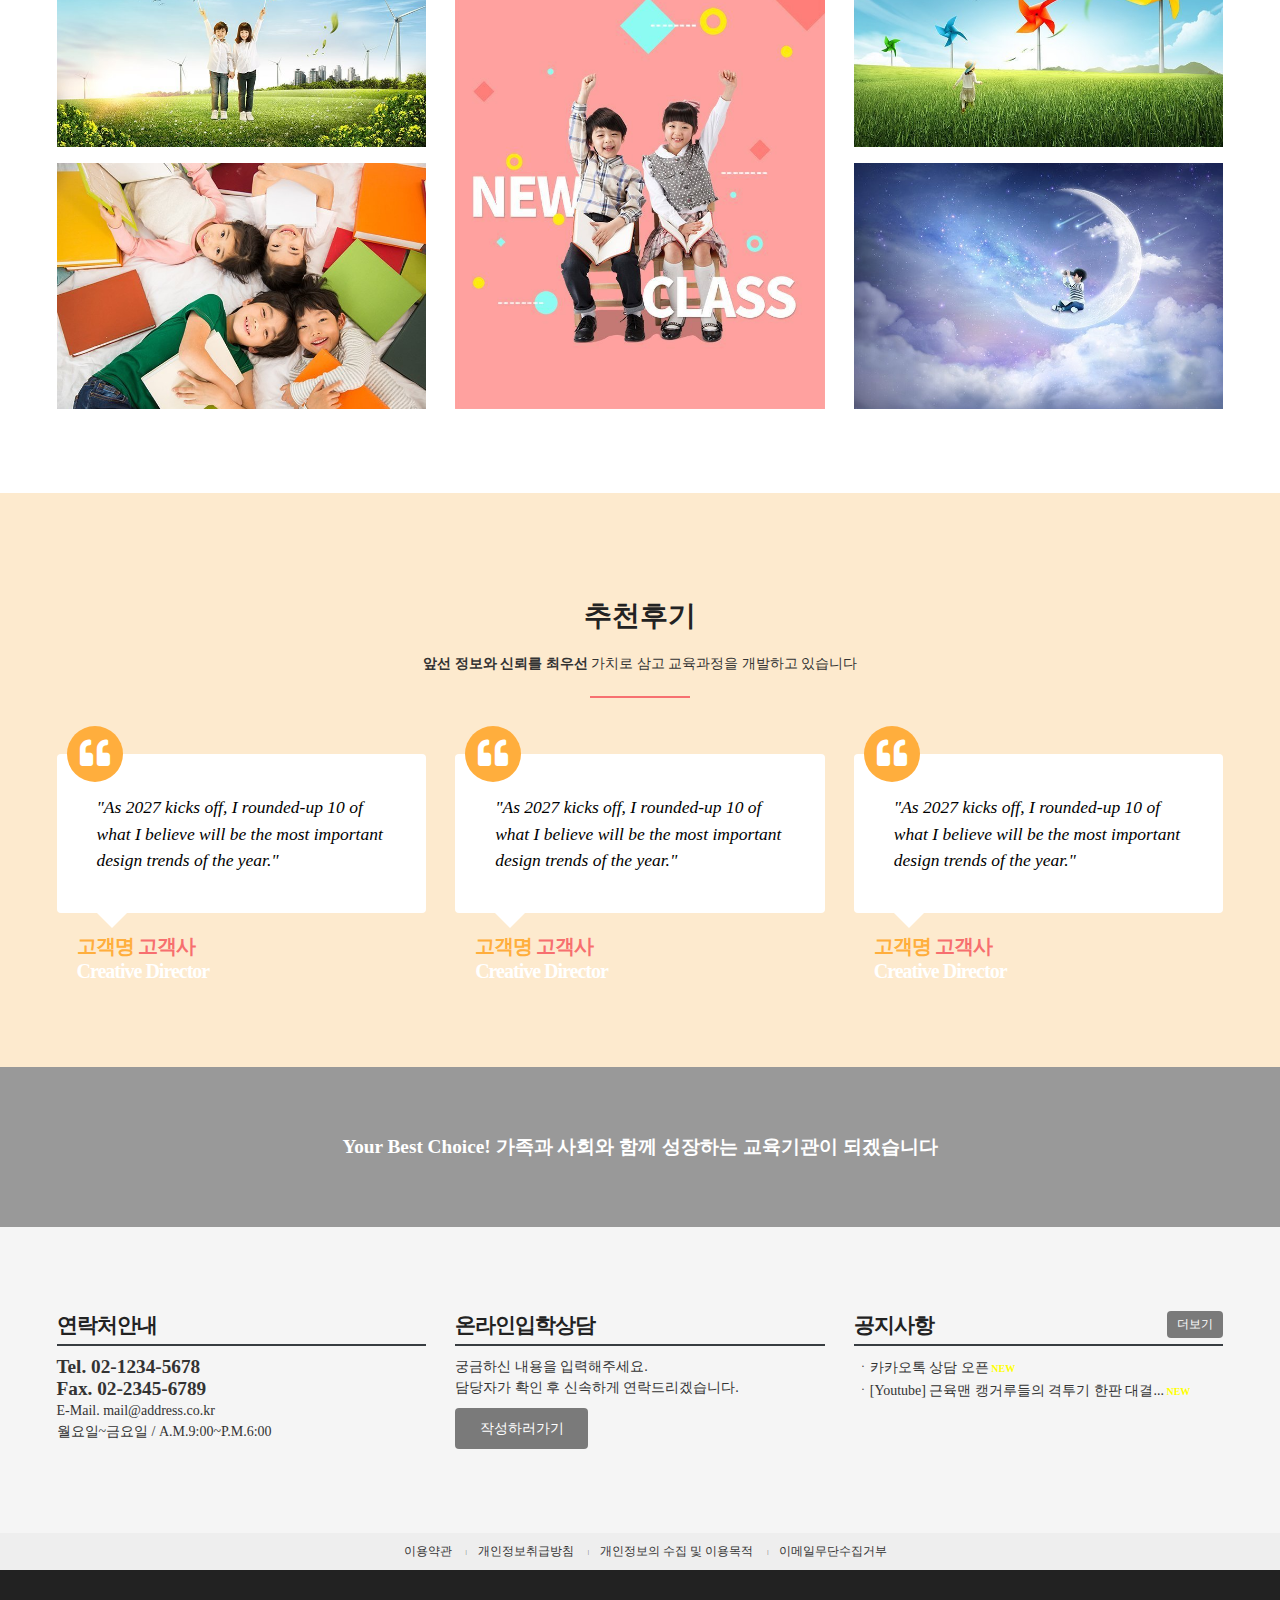
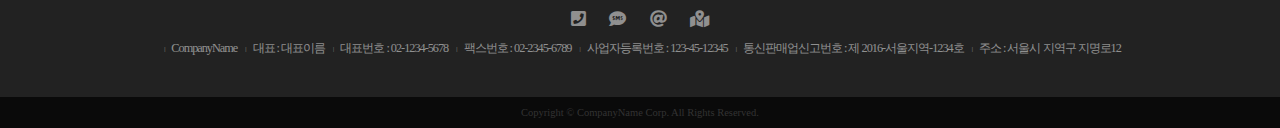
==== commit 6fb42a9c: "반응형 media 추가" ====
--- a/index.html
+++ b/index.html
@@ -2,7 +2,7 @@
 <html lang="ko">
 <head>
     <meta charset="UTF-8">
-    <meta name="viewport" content="width=device-width, initial-scale=1.0">
+    <meta name="viewport" content="width=device-width, initial-scale=1.0, maximum-scale=2.0">
     <title>새싹유치원</title>
     <link rel="stylesheet" href="css/index.css">
     <link rel="stylesheet" href="https://use.fontawesome.com/releases/v5.7.0/css/all.css">
@@ -32,9 +32,7 @@
                     <form action="#" method="post">
                         <fieldset>
                             <legend>검색</legend>
-                            <input type="text" placeholder="검색어입력"><button type="submit">
-                                <i class="fas fa-search"></i>
-                            </button>
+                            <input type="text" placeholder="검색어입력"><button type="submit"><i class="fas fa-search"></i></button>
                         </fieldset>
                     </form>
                 </div>
@@ -49,6 +47,10 @@
             <h1>
                 <a href="index.html">CompanyName</a>
             </h1>
+            <div class="open_nav">
+                <span class="blind">메뉴열기</span>
+                <i class="fas fa-bars"></i>
+            </div>
             <nav class="nav">
                 <ul class="depth1 cf">
                     <li><a href="#">Home</a></li>
@@ -91,6 +93,10 @@
                     </li>
                 </ul>
             </nav>
+            <div class="close_nav">
+                <span class="blind">메뉴닫기</span>
+                <i class="fas fa-times-circle"></i>
+            </div>
         </div>
     </header>
 
--- a/css/index.css
+++ b/css/index.css
@@ -1,6 +1,7 @@
 @charset "utf-8";
 @import "reset.css";
 @import "common.css";
+@import "rwdcommon.css";
 
 .slideOuter { height:600px; 
     overflow:hidden; position:relative; }
